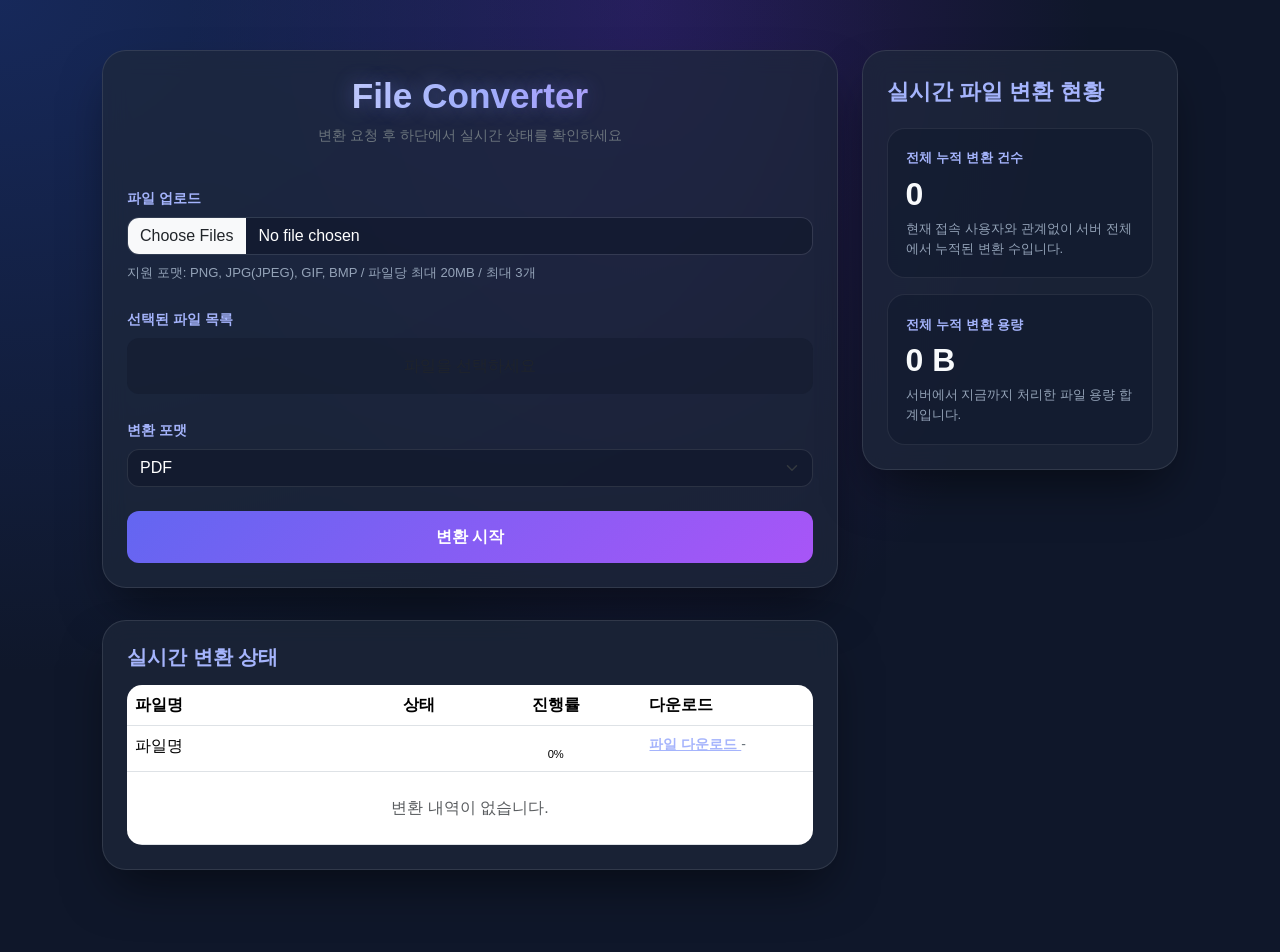
==== api-app/src/main/resources/templates/convert.html @ 7dccc7a4 "[feat] 모듈구조 설계" ====
<!DOCTYPE HTML>
<html xmlns:th="http://www.thymeleaf.org">
<head>
    <title>Dark File Converter - Convert & Status</title>
    <meta charset="UTF-8">
    <link href="https://cdn.jsdelivr.net/npm/bootstrap@5.3.0/dist/css/bootstrap.min.css" rel="stylesheet">
    <style>
        body {
            background-color: #0f172a;
            background-image: radial-gradient(at 0% 0%, rgba(30, 58, 138, 0.5) 0, transparent 50%),
                              radial-gradient(at 50% 0%, rgba(76, 29, 149, 0.4) 0, transparent 50%);
            min-height: 100vh;
            color: #f8fafc;
            font-family: 'Inter', sans-serif;
            padding: 50px 0;
        }

        .bright-title {
            background: linear-gradient(to right, #ffffff, #a5b4fc, #c084fc);
            -webkit-background-clip: text;
            -webkit-text-fill-color: transparent;
            font-size: 2.2rem;
            text-shadow: 0 0 20px rgba(129, 140, 248, 0.4);
        }

        .card {
            background: rgba(30, 41, 59, 0.7);
            backdrop-filter: blur(12px);
            border: 1px solid rgba(255, 255, 255, 0.1);
            border-radius: 24px;
            box-shadow: 0 25px 50px -12px rgba(0, 0, 0, 0.5);
            margin-bottom: 2rem;
        }

        .form-control, .form-select {
            background-color: rgba(15, 23, 42, 0.6);
            border: 1px solid rgba(255, 255, 255, 0.1);
            color: #fff;
            border-radius: 12px;
        }

        .btn-neon {
            background: linear-gradient(135deg, #6366f1 0%, #a855f7 100%);
            border: none;
            color: white;
            font-weight: bold;
            padding: 14px;
            border-radius: 12px;
            transition: all 0.3s ease;
        }

        .file-list-container {
            background: rgba(15, 23, 42, 0.4);
            border-radius: 12px;
            max-height: 180px;
            overflow-y: auto;
        }

        .table {
            color: #cbd5e1;
        }

        .table-dark-custom {
            background: rgba(15, 23, 42, 0.4);
            border-radius: 15px;
            overflow: hidden;
        }

        .update-highlight {
            animation: flash 2s;
        }

        @keyframes flash {
            0% { background-color: rgba(99, 102, 241, 0.3); }
            100% { background-color: transparent; }
        }

        .download-link:hover {
            color: #c084fc !important;
            text-shadow: 0 0 8px rgba(192, 132, 252, 0.6);
        }

        .main-layout {
            align-items: flex-start;
        }

        .left-panel {
            max-width: 760px;
        }

        .right-panel {
            max-width: 340px;
        }

        .stats-sidebar {
            position: sticky;
            top: 50px;
        }

        .server-badge {
            display: inline-block;
            margin-bottom: 0.7rem;
            padding: 6px 10px;
            border-radius: 999px;
            background: rgba(99, 102, 241, 0.18);
            border: 1px solid rgba(165, 180, 252, 0.18);
            color: #c7d2fe;
            font-size: 0.72rem;
            font-weight: 800;
            letter-spacing: 0.08em;
        }

        .stats-title {
            color: #a5b4fc;
            font-weight: 800;
            margin-bottom: 1.2rem;
            font-size: 1.4rem;
        }

        .stats-box {
            background: rgba(15, 23, 42, 0.45);
            border: 1px solid rgba(255,255,255,0.08);
            border-radius: 18px;
            padding: 1.2rem 1.1rem;
            margin-bottom: 1rem;
        }

        .stats-label {
            font-size: 0.82rem;
            font-weight: 700;
            color: #a5b4fc;
            margin-bottom: 0.45rem;
            letter-spacing: 0.02em;
        }

        .stats-value {
            font-size: 2rem;
            font-weight: 800;
            color: #f8fafc;
            line-height: 1.2;
        }

        .stats-subtext {
            color: #94a3b8;
            font-size: 0.82rem;
            margin-top: 0.35rem;
            line-height: 1.5;
        }

        .helper-text {
            color: #94a3b8;
            font-size: 0.82rem;
            margin-top: 0.5rem;
        }

        .selected-file-row {
            display: flex;
            align-items: center;
            justify-content: space-between;
            gap: 12px;
        }

        .selected-file-info {
            min-width: 0;
            display: flex;
            align-items: center;
            gap: 8px;
            flex: 1;
        }

        .selected-file-name {
            color: #f8fafc;
            white-space: nowrap;
            overflow: hidden;
            text-overflow: ellipsis;
            max-width: 420px;
        }

        .selected-file-meta {
            color: #94a3b8;
            font-size: 0.78rem;
            flex-shrink: 0;
        }

        .selected-file-remove-btn {
            width: 28px;
            height: 28px;
            border: none;
            border-radius: 999px;
            background: rgba(239, 68, 68, 0.14);
            color: #fca5a5;
            font-size: 1rem;
            font-weight: 700;
            line-height: 1;
            display: inline-flex;
            align-items: center;
            justify-content: center;
            cursor: pointer;
            transition: all 0.2s ease;
            flex-shrink: 0;
        }

        .selected-file-remove-btn:hover {
            background: rgba(239, 68, 68, 0.24);
            color: #fff;
            transform: scale(1.05);
        }

        @media (max-width: 991.98px) {
            .right-panel {
                max-width: 760px;
            }

            .stats-sidebar {
                position: static;
                top: auto;
            }

            .stats-value {
                font-size: 1.7rem;
            }
        }
    </style>
</head>
<body>

<div class="container">
    <div class="row justify-content-center g-4 main-layout">

        <!-- 왼쪽: 업로드 + 실시간 상태 -->
        <div class="col-lg-8 left-panel">

            <div class="card p-4">
                <div class="text-center mb-4">
                    <h2 class="fw-bold bright-title">File Converter</h2>
                    <p class="text-secondary small">변환 요청 후 하단에서 실시간 상태를 확인하세요</p>
                </div>

                <form id="uploadForm">
                    <div class="mb-4">
                        <label class="form-label small text-uppercase fw-bold" style="color:#a5b4fc">파일 업로드</label>
                        <input
                                class="form-control"
                                type="file"
                                id="fileInput"
                                name="files"
                                multiple
                                accept=".png,.jpg,.jpeg,.pdf,.doc,.docx"
                                onchange="updateFileList()"
                                required
                        >
                        <div class="helper-text">
                            지원 포맷: PNG, JPG(JPEG), GIF, BMP / 파일당 최대 20MB / 최대 3개
                        </div>
                    </div>

                    <div class="mb-4">
                        <label class="form-label small text-uppercase fw-bold" style="color:#a5b4fc">선택된 파일 목록</label>
                        <div class="file-list-container p-2">
                            <ul id="fileList" class="list-group list-group-flush">
                                <li class="list-group-item text-center border-0" style="background:transparent; color:#cbd5e1; font-weight:600;">
                                    파일을 선택하세요
                                </li>
                            </ul>
                        </div>
                    </div>

                    <div class="mb-4">
                        <label class="form-label small text-uppercase fw-bold" style="color:#a5b4fc">변환 포맷</label>
                        <select class="form-select" name="targetFormat" required>
                            <option value="" disabled selected>포맷 선택</option>
                            <option value="PDF" selected>PDF</option>
<!--                            <option th:each="format : ${formats}" th:value="${format}" th:text="${format}">PDF</option>-->
                        </select>
                    </div>

                    <div class="d-grid">
                        <button type="submit" id="submitBtn" class="btn btn-neon">변환 시작</button>
                    </div>
                </form>
            </div>

            <div class="card p-4">
                <h5 class="fw-bold mb-3" style="color:#a5b4fc">실시간 변환 상태</h5>
                <div class="table-responsive table-dark-custom">
                    <table class="table mb-0" style="table-layout: fixed; width: 100%;">
                        <thead style="background: rgba(255,255,255,0.05)">
                        <tr>
                            <th style="width: 35%">파일명</th>
                            <th class="text-center" style="width: 15%">상태</th>
                            <th class="text-center" style="width: 25%">진행률</th>
                            <th style="width: 25%">다운로드</th>
                        </tr>
                        </thead>
                        <tbody id="status-tbody">
                        <tr th:each="history : ${histories}"
                            class="history-row"
                            th:data-id="${history.historyId}"
                            th:data-s3-filename="${history.s3FileName}">

                            <td th:text="${history.originalFile}" class="text-truncate">파일명</td>

                            <td class="status-cell text-center">
                                <span class="badge"
                                      th:classappend="${history.status == '3' ? 'bg-success' : (history.status == '2' ? 'bg-primary' : 'bg-secondary')}"
                                      th:text="${history.status == '3' ? '완료' : (history.status == '2' ? '진행 중' : '대기 중')}">대기 중</span>
                            </td>

                            <td class="progress-cell" style="vertical-align: middle;">
                                <div class="progress" style="height: 8px; background: rgba(255,255,255,0.1);">
                                    <div class="progress-bar progress-bar-striped progress-bar-animated bg-info"
                                         role="progressbar"
                                         th:style="'width: ' + ${history.percent ?: 0} + '%'"></div>
                                </div>
                                <small class="percent-text d-block text-center mt-1" style="font-size: 0.7rem;"
                                       th:text="${(history.percent ?: 0) + '%'}">0%</small>
                            </td>

                            <td class="message-cell small">
                                <th:block
                                        th:if="${history.status == '3' and history.convertedFile != null and !history.convertedFile.trim().isEmpty()}">
                                    <span class="download-link"
                                          th:onclick="handleDownloadRequest([[${history.convertedFile}]])"
                                          style="color: #a5b4fc; cursor: pointer; text-decoration: underline; font-weight: bold;">
                                        파일 다운로드
                                    </span>
                                </th:block>
                                <th:block
                                        th:unless="${history.status == '3' and history.convertedFile != null and !history.convertedFile.trim().isEmpty()}">
                                    <span class="text-secondary" th:text="${history.message ?: '-'}">-</span>
                                </th:block>
                            </td>
                        </tr>
                        <tr th:if="${#lists.isEmpty(histories)}" id="empty-row">
                            <td colspan="4" class="text-center text-muted p-4">변환 내역이 없습니다.</td>
                        </tr>
                        </tbody>
                    </table>
                </div>
            </div>
        </div>

        <!-- 오른쪽: 통계 전용 카드 -->
        <div class="col-lg-4 right-panel">
            <div class="card p-4 stats-sidebar">
                <div class="stats-title">실시간 파일 변환 현황</div>

                <div class="stats-box">
                    <div class="stats-label">전체 누적 변환 건수</div>
                    <div id="globalCompletedCount" class="stats-value">0</div>
                    <div class="stats-subtext">
                        현재 접속 사용자와 관계없이 서버 전체에서 누적된 변환 수입니다.
                    </div>
                </div>

                <div class="stats-box mb-0">
                    <div class="stats-label">전체 누적 변환 용량</div>
                    <div id="globalCompletedBytes" class="stats-value">0 B</div>
                    <div class="stats-subtext">
                        서버에서 지금까지 처리한 파일 용량 합계입니다.
                    </div>
                </div>
            </div>
        </div>

    </div>
</div>

<script th:inline="javascript">

    const MAX_FILE_COUNT = 3;
    const MAX_FILE_SIZE_MB = 20;
    const MAX_FILE_SIZE_BYTES = MAX_FILE_SIZE_MB * 1024 * 1024;
    const ALLOWED_EXTENSIONS = ['png', 'jpg', 'jpeg', 'pdf', 'doc', 'docx'];

    let selectedFiles = [];

    async function handleDownloadRequest(key) {
        if (!key || key.trim() === "") {
            alert("아직 파일이 준비되지 않았습니다.");
            return;
        }

        try {
            const response = await fetch(`/api/file/download-url?key=${encodeURIComponent(key.trim())}`);

            if (!response.ok) {
                throw new Error(`서버 에러: ${response.status}`);
            }

            const downloadUrl = await response.text();

            const link = document.createElement('a');
            link.href = downloadUrl;
            link.style.display = 'none';
            document.body.appendChild(link);
            link.click();
            document.body.removeChild(link);

        } catch (error) {
            console.error("다운로드 실패:", error);
            alert("파일 다운로드 중 오류가 발생했습니다.");
        }
    }

    function getOrCreateUuid() {
        let uuid = localStorage.getItem('uuid');
        if (!uuid) {
            uuid = crypto.randomUUID();
            localStorage.setItem('uuid', uuid);
        }
        return uuid;
    }

    const myUuid = getOrCreateUuid();
    let fileEventSource = null;
    let statsEventSource = null;

    function initSse(uuid) {
        console.log("📍 SSE 연결 중... UUID:", uuid);

        if (fileEventSource) {
            fileEventSource.close();
        }

        fileEventSource = new EventSource(`/api/sse/connect/${uuid}`);

        fileEventSource.addEventListener('redis-caching-update', (event) => {
            const data = JSON.parse(event.data);
            console.log("🔔 상태 업데이트 수신:", data);
            updateStatusUI(data);
        });

        fileEventSource.onopen = () => console.log("✅ 파일 SSE 연결 성공");

        fileEventSource.onerror = () => {
            console.warn("⚠️ 파일 SSE 연결 오류");
            fileEventSource.close();

            setTimeout(() => {
                initSse(uuid);
            }, 3000);
        };
    }

    async function loadStatsSummary() {
        try {
            const response = await fetch('/api/stats/summary');

            if (!response.ok) {
                throw new Error(`stats summary load failed: ${response.status}`);
            }

            const summary = await response.json();
            updateStatsSummaryUI(summary);
        } catch (error) {
            console.error("전역 통계 초기 조회 실패:", error);
        }
    }

    function initStatsSse() {
        if (statsEventSource) {
            statsEventSource.close();
        }

        statsEventSource = new EventSource('/api/sse/stats');

        statsEventSource.addEventListener('stats-summary-update', (event) => {
            const summary = JSON.parse(event.data);
            console.log("📊 전역 통계 업데이트 수신:", summary);
            updateStatsSummaryUI(summary);
        });

        statsEventSource.onopen = () => console.log("✅ stats SSE 연결 성공");

        statsEventSource.onerror = () => {
            console.warn("⚠️ stats SSE 연결 오류");
            statsEventSource.close();

            setTimeout(() => {
                initStatsSse();
            }, 3000);
        };
    }

    function updateStatsSummaryUI(summary) {
        const countEl = document.getElementById('globalCompletedCount');
        const bytesEl = document.getElementById('globalCompletedBytes');

        if (countEl) {
            countEl.textContent = Number(summary.completedCount || 0).toLocaleString();
        }

        if (bytesEl) {
            bytesEl.textContent = formatBytes(summary.completedBytes || 0);
        }
    }

    function formatBytes(bytes) {
        const value = Number(bytes || 0);

        if (value < 1024) return `${value} B`;
        if (value < 1024 * 1024) return `${(value / 1024).toFixed(1)} KB`;
        if (value < 1024 * 1024 * 1024) return `${(value / (1024 * 1024)).toFixed(1)} MB`;
        return `${(value / (1024 * 1024 * 1024)).toFixed(1)} GB`;
    }

    function getFileExtension(filename) {
        const parts = filename.split('.');
        return parts.length > 1 ? parts.pop().toLowerCase() : '';
    }

    function syncFileInputWithSelectedFiles() {
        const input = document.getElementById('fileInput');
        const dt = new DataTransfer();

        selectedFiles.forEach(file => dt.items.add(file));
        input.files = dt.files;
    }

    function validateFiles(files) {
        const validFiles = [];
        const errors = [];

         if (files.length > MAX_FILE_COUNT) {
        errors.push(`파일은 최대 ${MAX_FILE_COUNT}개까지 업로드할 수 있습니다.`);
    }

        files.slice(0, MAX_FILE_COUNT).forEach(file => {
        const ext = getFileExtension(file.name);

        if (!ALLOWED_EXTENSIONS.includes(ext)) {
            errors.push(`${file.name} : 지원하지 않는 파일 형식입니다. (${ext || '확장자 없음'})`);
            return;
        }

        if (file.size > MAX_FILE_SIZE_BYTES) {
            errors.push(`${file.name} : 파일 크기가 ${MAX_FILE_SIZE_MB}MB를 초과했습니다.`);
            return;
        }

        validFiles.push(file);
    });


        return { validFiles, errors };
    }

    function removeSelectedFile(index) {
        selectedFiles.splice(index, 1);
        syncFileInputWithSelectedFiles();
        renderSelectedFileList();
    }

    function renderSelectedFileList() {
        const list = document.getElementById('fileList');
        list.innerHTML = '';

        if (selectedFiles.length === 0) {
            list.innerHTML = `
                <li class="list-group-item text-muted text-center border-0" style="background:transparent">
                    파일을 선택하세요
                </li>
            `;
            return;
        }

        selectedFiles.forEach((file, index) => {
            const li = document.createElement('li');
            li.className = 'list-group-item border-0 py-2';
            li.style.background = 'transparent';

            li.innerHTML = `
                <div class="selected-file-row">
                    <div class="selected-file-info">
                        <span class="selected-file-name">${file.name}</span>
                        <span class="selected-file-meta">${formatBytes(file.size)}</span>
                    </div>
                    <button type="button"
                            class="selected-file-remove-btn"
                            onclick="removeSelectedFile(${index})"
                            title="선택 목록에서 제거">
                        ×
                    </button>
                </div>
            `;

            list.appendChild(li);
        });
    }

    document.addEventListener('DOMContentLoaded', async () => {
        initSse(myUuid);
        await loadStatsSummary();
        initStatsSse();
        renderSelectedFileList();
    });

    function updateStatusUI(data) {
        if (data.uuid !== myUuid) {
            return;
        }

        const fileId = data.fileName || data.s3FileName;
        const row = document.querySelector(`tr[data-s3-filename="${fileId}"]`);

        if (row) {
            console.log("✅ 매칭 성공:", fileId);

            const statusCell = row.querySelector('.status-cell');
            const progressBar = row.querySelector('.progress-bar');
            const percentText = row.querySelector('.percent-text');
            const messageCell = row.querySelector('.message-cell');

            let statusText = "대기 중";
            let badgeClass = "bg-secondary";

            if (data.status === "2" || (typeof data.status === 'string' && data.status.includes("업데이트"))) {
                statusText = "진행 중";
                badgeClass = "bg-primary";
            } else if (data.status === "3" || (typeof data.status === 'string' && data.status.includes("완료"))) {
                statusText = "완료";
                badgeClass = "bg-success";
            }

            if (statusCell) {
                statusCell.innerHTML = `<span class="badge ${badgeClass}">${statusText}</span>`;
            }

            if (progressBar && data.percent !== undefined) {
                const p = data.percent;
                progressBar.style.setProperty('width', p + '%', 'important');

                if (percentText) {
                    percentText.innerText = p + "%";
                }

                if (p >= 100 || statusText === "완료") {
                    progressBar.classList.remove('progress-bar-animated');
                    progressBar.classList.replace('bg-info', 'bg-success');
                }
            }

            if (messageCell) {
                if (statusText === "완료") {
                    const fileKey = data.convertedFile ? data.convertedFile.trim() : "";

                    if (fileKey !== "") {
                        messageCell.innerHTML = `
                            <span class="download-link"
                                  onclick="handleDownloadRequest('${fileKey}')"
                                  style="color: #a5b4fc; cursor: pointer; text-decoration: underline; font-weight: bold;">
                                파일 다운로드
                            </span>
                        `;
                    } else {
                        messageCell.innerHTML = `<span class="text-secondary">파일 준비 중...</span>`;
                    }
                } else {
                    messageCell.innerHTML = `<span class="text-secondary">${data.status === "2" ? "처리 중..." : "-"}</span>`;
                }
            }

            row.classList.add('update-highlight');
            setTimeout(() => row.classList.remove('update-highlight'), 1000);
        } else {
            console.warn("❌ 매칭 실패: 화면에 해당 s3FileName 식별자를 가진 행이 없습니다 ->", fileId);
        }
    }

    function updateFileList() {
        const input = document.getElementById('fileInput');
        const rawFiles = Array.from(input.files);
        const { validFiles, errors } = validateFiles(rawFiles);

        selectedFiles = validFiles;
        syncFileInputWithSelectedFiles();

        if (errors.length > 0) {
            alert(errors.join('\n'));
        }

        renderSelectedFileList();
    }

    document.getElementById('uploadForm').addEventListener('submit', async function(e) {



        e.preventDefault();

        const btn = document.getElementById('submitBtn');
        const files = [...selectedFiles];
        const targetFormat = document.querySelector('select[name="targetFormat"]').value;

        if (files.length === 0) {
            alert("업로드 가능한 파일을 선택하세요.");
            return;
        }

        if (files.length > MAX_FILE_COUNT) {
    alert(`파일은 최대 ${MAX_FILE_COUNT}개까지 업로드할 수 있습니다.`);
    return;
}

        if (!targetFormat) {
            alert("변환 포맷을 선택하세요.");
            return;
        }

        btn.disabled = true;
        btn.innerText = "URL 발급 중...";

        try {
            const initReq = {
                uuid: myUuid,
                targetFormat: targetFormat,
                files: files.map(f => ({
                    filename: f.name,
                    contentType: f.type || "application/octet-stream",
                    size: f.size
                }))
            };

            const initRes = await fetch('/file/upload-init', {
                method: 'POST',
                headers: { 'Content-Type': 'application/json' },
                body: JSON.stringify(initReq)
            });

            if (!initRes.ok) throw new Error("upload-init 실패");
            const initData = await initRes.json();

            btn.innerText = "S3 업로드 중...";
            for (let i = 0; i < initData.items.length; i++) {
                const item = initData.items[i];
                const f = files[i];

                const putRes = await fetch(item.uploadUrl, {
                    method: 'PUT',
                    headers: { 'Content-Type': f.type || "application/octet-stream" },
                    body: f
                });

                if (!putRes.ok) throw new Error(`S3 업로드 실패: ${f.name}`);
            }

            btn.innerText = "서버 처리 중...";

            const completeRes = await fetch('/file/upload-complete', {
                method: 'POST',
                headers: { 'Content-Type': 'application/json' },
                body: JSON.stringify({
                    uuid: myUuid,
                    historyIds: initData.items.map(x => x.historyId)
                })
            });

            if (!completeRes.ok) throw new Error("upload-complete 실패");

            const text = await completeRes.text();
            if (!text) {
                location.reload();
                return;
            }

            const newHistories = JSON.parse(text);

            const emptyRow = document.getElementById('empty-row');
            if (emptyRow) emptyRow.remove();

            const tbody = document.getElementById('status-tbody');

            newHistories.forEach(history => {
                const row = document.createElement('tr');
                row.className = 'history-row update-highlight';
                row.setAttribute('data-id', history.historyId);
                row.setAttribute('data-s3-filename', history.s3FileName);

                let statusText = "대기 중";
                let badgeClass = "bg-secondary";

                if (history.status == '2') {
                    statusText = "진행 중";
                    badgeClass = "bg-primary";
                } else if (history.status == '3') {
                    statusText = "완료";
                    badgeClass = "bg-success";
                } else if (history.status == '9') {
                    statusText = "실패";
                    badgeCLass = "badge bg-danger";
                }

                row.innerHTML = `
                    <td class="text-truncate" style="max-width: 150px;">${history.fileName || history.originalFile}</td>
                    <td class="status-cell text-center">
                        <span class="badge ${badgeClass}">${statusText}</span>
                    </td>
                    <td class="progress-cell" style="vertical-align: middle;">
                        <div class="progress" style="height: 8px; background: rgba(255,255,255,0.1);">
                            <div class="progress-bar progress-bar-striped progress-bar-animated bg-info"
                                 role="progressbar" style="width: 0%"></div>
                        </div>
                        <small class="percent-text d-block text-center mt-1" style="font-size: 0.7rem;">0%</small>
                    </td>
                    <td class="message-cell small text-secondary">${history.message || '-'}</td>
                `;
                tbody.prepend(row);
            });

            this.reset();
            selectedFiles = [];
            renderSelectedFileList();

            btn.disabled = false;
            btn.innerText = "변환 시작";

        } catch (err) {
            console.error("❌ 업로드 실패:", err);
            btn.disabled = false;
            btn.innerText = "변환 시작";
            alert("업로드 처리 중 오류가 발생했습니다.");
        }
    });
</script>
</body>
</html>
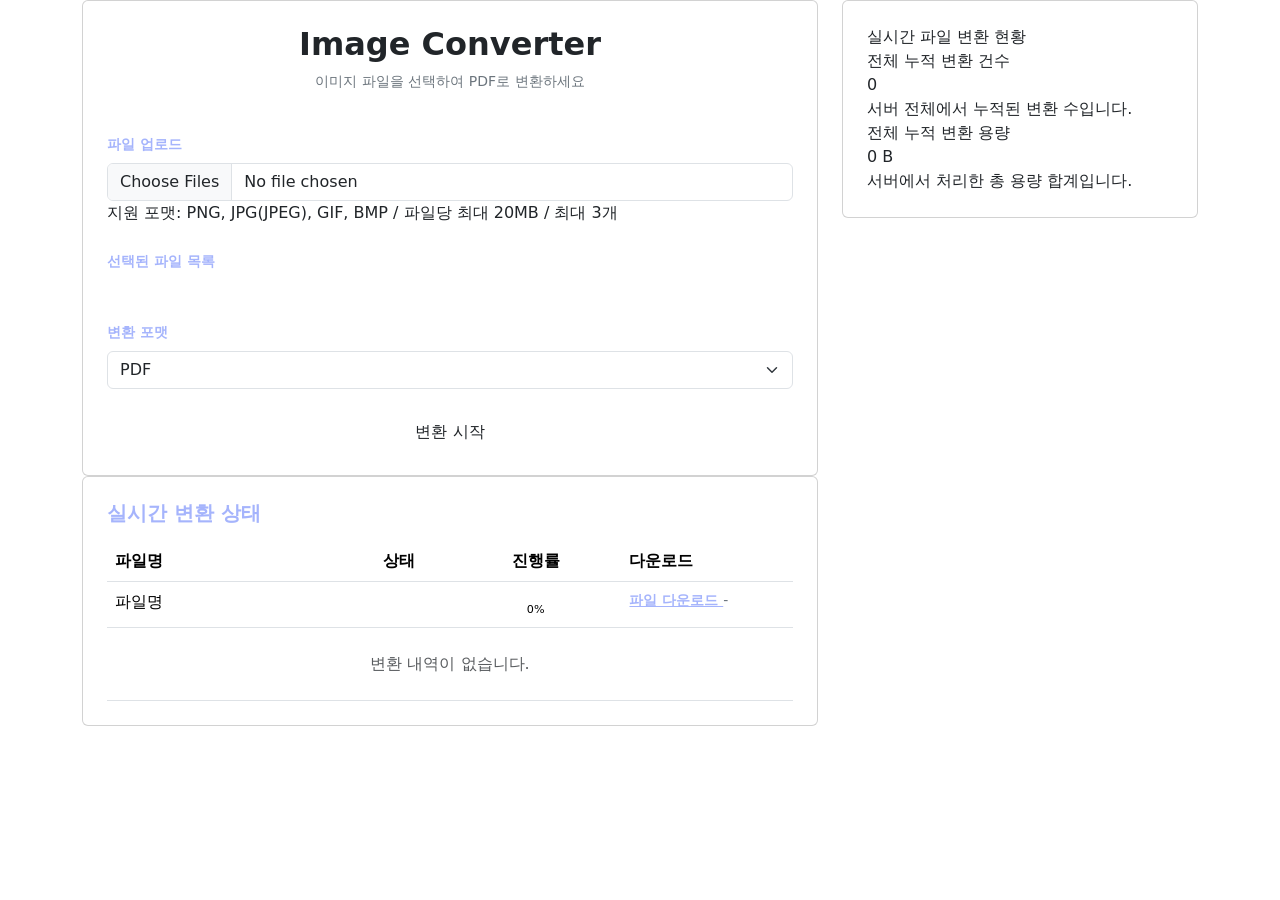
==== commit d2b6fba1: "[front/feat]: js validate format,eventStatus, [front/chore]: convert.html->css,js,html,[back/chore]:" ====
--- a/api-app/src/main/resources/templates/convert.html
+++ b/api-app/src/main/resources/templates/convert.html
@@ -1,239 +1,22 @@
 <!DOCTYPE HTML>
 <html xmlns:th="http://www.thymeleaf.org">
 <head>
-    <title>Dark File Converter - Convert & Status</title>
+    <title>Dark File Converter - Image Only</title>
     <meta charset="UTF-8">
     <link href="https://cdn.jsdelivr.net/npm/bootstrap@5.3.0/dist/css/bootstrap.min.css" rel="stylesheet">
-    <style>
-        body {
-            background-color: #0f172a;
-            background-image: radial-gradient(at 0% 0%, rgba(30, 58, 138, 0.5) 0, transparent 50%),
-                              radial-gradient(at 50% 0%, rgba(76, 29, 149, 0.4) 0, transparent 50%);
-            min-height: 100vh;
-            color: #f8fafc;
-            font-family: 'Inter', sans-serif;
-            padding: 50px 0;
-        }
 
-        .bright-title {
-            background: linear-gradient(to right, #ffffff, #a5b4fc, #c084fc);
-            -webkit-background-clip: text;
-            -webkit-text-fill-color: transparent;
-            font-size: 2.2rem;
-            text-shadow: 0 0 20px rgba(129, 140, 248, 0.4);
-        }
-
-        .card {
-            background: rgba(30, 41, 59, 0.7);
-            backdrop-filter: blur(12px);
-            border: 1px solid rgba(255, 255, 255, 0.1);
-            border-radius: 24px;
-            box-shadow: 0 25px 50px -12px rgba(0, 0, 0, 0.5);
-            margin-bottom: 2rem;
-        }
-
-        .form-control, .form-select {
-            background-color: rgba(15, 23, 42, 0.6);
-            border: 1px solid rgba(255, 255, 255, 0.1);
-            color: #fff;
-            border-radius: 12px;
-        }
-
-        .btn-neon {
-            background: linear-gradient(135deg, #6366f1 0%, #a855f7 100%);
-            border: none;
-            color: white;
-            font-weight: bold;
-            padding: 14px;
-            border-radius: 12px;
-            transition: all 0.3s ease;
-        }
-
-        .file-list-container {
-            background: rgba(15, 23, 42, 0.4);
-            border-radius: 12px;
-            max-height: 180px;
-            overflow-y: auto;
-        }
-
-        .table {
-            color: #cbd5e1;
-        }
-
-        .table-dark-custom {
-            background: rgba(15, 23, 42, 0.4);
-            border-radius: 15px;
-            overflow: hidden;
-        }
-
-        .update-highlight {
-            animation: flash 2s;
-        }
-
-        @keyframes flash {
-            0% { background-color: rgba(99, 102, 241, 0.3); }
-            100% { background-color: transparent; }
-        }
-
-        .download-link:hover {
-            color: #c084fc !important;
-            text-shadow: 0 0 8px rgba(192, 132, 252, 0.6);
-        }
-
-        .main-layout {
-            align-items: flex-start;
-        }
-
-        .left-panel {
-            max-width: 760px;
-        }
-
-        .right-panel {
-            max-width: 340px;
-        }
-
-        .stats-sidebar {
-            position: sticky;
-            top: 50px;
-        }
-
-        .server-badge {
-            display: inline-block;
-            margin-bottom: 0.7rem;
-            padding: 6px 10px;
-            border-radius: 999px;
-            background: rgba(99, 102, 241, 0.18);
-            border: 1px solid rgba(165, 180, 252, 0.18);
-            color: #c7d2fe;
-            font-size: 0.72rem;
-            font-weight: 800;
-            letter-spacing: 0.08em;
-        }
-
-        .stats-title {
-            color: #a5b4fc;
-            font-weight: 800;
-            margin-bottom: 1.2rem;
-            font-size: 1.4rem;
-        }
-
-        .stats-box {
-            background: rgba(15, 23, 42, 0.45);
-            border: 1px solid rgba(255,255,255,0.08);
-            border-radius: 18px;
-            padding: 1.2rem 1.1rem;
-            margin-bottom: 1rem;
-        }
-
-        .stats-label {
-            font-size: 0.82rem;
-            font-weight: 700;
-            color: #a5b4fc;
-            margin-bottom: 0.45rem;
-            letter-spacing: 0.02em;
-        }
-
-        .stats-value {
-            font-size: 2rem;
-            font-weight: 800;
-            color: #f8fafc;
-            line-height: 1.2;
-        }
-
-        .stats-subtext {
-            color: #94a3b8;
-            font-size: 0.82rem;
-            margin-top: 0.35rem;
-            line-height: 1.5;
-        }
-
-        .helper-text {
-            color: #94a3b8;
-            font-size: 0.82rem;
-            margin-top: 0.5rem;
-        }
-
-        .selected-file-row {
-            display: flex;
-            align-items: center;
-            justify-content: space-between;
-            gap: 12px;
-        }
-
-        .selected-file-info {
-            min-width: 0;
-            display: flex;
-            align-items: center;
-            gap: 8px;
-            flex: 1;
-        }
-
-        .selected-file-name {
-            color: #f8fafc;
-            white-space: nowrap;
-            overflow: hidden;
-            text-overflow: ellipsis;
-            max-width: 420px;
-        }
-
-        .selected-file-meta {
-            color: #94a3b8;
-            font-size: 0.78rem;
-            flex-shrink: 0;
-        }
-
-        .selected-file-remove-btn {
-            width: 28px;
-            height: 28px;
-            border: none;
-            border-radius: 999px;
-            background: rgba(239, 68, 68, 0.14);
-            color: #fca5a5;
-            font-size: 1rem;
-            font-weight: 700;
-            line-height: 1;
-            display: inline-flex;
-            align-items: center;
-            justify-content: center;
-            cursor: pointer;
-            transition: all 0.2s ease;
-            flex-shrink: 0;
-        }
-
-        .selected-file-remove-btn:hover {
-            background: rgba(239, 68, 68, 0.24);
-            color: #fff;
-            transform: scale(1.05);
-        }
-
-        @media (max-width: 991.98px) {
-            .right-panel {
-                max-width: 760px;
-            }
-
-            .stats-sidebar {
-                position: static;
-                top: auto;
-            }
-
-            .stats-value {
-                font-size: 1.7rem;
-            }
-        }
-    </style>
+    <link rel="stylesheet" th:href="@{/css/style.css}">
 </head>
 <body>
 
 <div class="container">
     <div class="row justify-content-center g-4 main-layout">
 
-        <!-- 왼쪽: 업로드 + 실시간 상태 -->
         <div class="col-lg-8 left-panel">
-
             <div class="card p-4">
                 <div class="text-center mb-4">
-                    <h2 class="fw-bold bright-title">File Converter</h2>
-                    <p class="text-secondary small">변환 요청 후 하단에서 실시간 상태를 확인하세요</p>
+                    <h2 class="fw-bold bright-title">Image Converter</h2>
+                    <p class="text-secondary small">이미지 파일을 선택하여 PDF로 변환하세요</p>
                 </div>
 
                 <form id="uploadForm">
@@ -245,8 +28,7 @@
                                 id="fileInput"
                                 name="files"
                                 multiple
-                                accept=".png,.jpg,.jpeg,.pdf,.doc,.docx"
-                                onchange="updateFileList()"
+                                accept=".png,.jpg,.jpeg,.gif,.bmp"
                                 required
                         >
                         <div class="helper-text">
@@ -258,9 +40,6 @@
                         <label class="form-label small text-uppercase fw-bold" style="color:#a5b4fc">선택된 파일 목록</label>
                         <div class="file-list-container p-2">
                             <ul id="fileList" class="list-group list-group-flush">
-                                <li class="list-group-item text-center border-0" style="background:transparent; color:#cbd5e1; font-weight:600;">
-                                    파일을 선택하세요
-                                </li>
                             </ul>
                         </div>
                     </div>
@@ -268,9 +47,7 @@
                     <div class="mb-4">
                         <label class="form-label small text-uppercase fw-bold" style="color:#a5b4fc">변환 포맷</label>
                         <select class="form-select" name="targetFormat" required>
-                            <option value="" disabled selected>포맷 선택</option>
                             <option value="PDF" selected>PDF</option>
-<!--                            <option th:each="format : ${formats}" th:value="${format}" th:text="${format}">PDF</option>-->
                         </select>
                     </div>
 
@@ -299,13 +76,11 @@
                             th:data-s3-filename="${history.s3FileName}">
 
                             <td th:text="${history.originalFile}" class="text-truncate">파일명</td>
-
                             <td class="status-cell text-center">
                                 <span class="badge"
                                       th:classappend="${history.status == '3' ? 'bg-success' : (history.status == '2' ? 'bg-primary' : 'bg-secondary')}"
                                       th:text="${history.status == '3' ? '완료' : (history.status == '2' ? '진행 중' : '대기 중')}">대기 중</span>
                             </td>
-
                             <td class="progress-cell" style="vertical-align: middle;">
                                 <div class="progress" style="height: 8px; background: rgba(255,255,255,0.1);">
                                     <div class="progress-bar progress-bar-striped progress-bar-animated bg-info"
@@ -315,18 +90,15 @@
                                 <small class="percent-text d-block text-center mt-1" style="font-size: 0.7rem;"
                                        th:text="${(history.percent ?: 0) + '%'}">0%</small>
                             </td>
-
                             <td class="message-cell small">
-                                <th:block
-                                        th:if="${history.status == '3' and history.convertedFile != null and !history.convertedFile.trim().isEmpty()}">
+                                <th:block th:if="${history.status == '3' and history.convertedFile != null and !history.convertedFile.trim().isEmpty()}">
                                     <span class="download-link"
-                                          th:onclick="handleDownloadRequest([[${history.convertedFile}]])"
+                                          th:onclick="window.handleDownloadRequest([[${history.convertedFile}]])"
                                           style="color: #a5b4fc; cursor: pointer; text-decoration: underline; font-weight: bold;">
                                         파일 다운로드
                                     </span>
                                 </th:block>
-                                <th:block
-                                        th:unless="${history.status == '3' and history.convertedFile != null and !history.convertedFile.trim().isEmpty()}">
+                                <th:block th:unless="${history.status == '3' and history.convertedFile != null and !history.convertedFile.trim().isEmpty()}">
                                     <span class="text-secondary" th:text="${history.message ?: '-'}">-</span>
                                 </th:block>
                             </td>
@@ -340,488 +112,24 @@
             </div>
         </div>
 
-        <!-- 오른쪽: 통계 전용 카드 -->
         <div class="col-lg-4 right-panel">
             <div class="card p-4 stats-sidebar">
                 <div class="stats-title">실시간 파일 변환 현황</div>
-
                 <div class="stats-box">
                     <div class="stats-label">전체 누적 변환 건수</div>
                     <div id="globalCompletedCount" class="stats-value">0</div>
-                    <div class="stats-subtext">
-                        현재 접속 사용자와 관계없이 서버 전체에서 누적된 변환 수입니다.
-                    </div>
+                    <div class="stats-subtext">서버 전체에서 누적된 변환 수입니다.</div>
                 </div>
-
                 <div class="stats-box mb-0">
                     <div class="stats-label">전체 누적 변환 용량</div>
                     <div id="globalCompletedBytes" class="stats-value">0 B</div>
-                    <div class="stats-subtext">
-                        서버에서 지금까지 처리한 파일 용량 합계입니다.
-                    </div>
+                    <div class="stats-subtext">서버에서 처리한 총 용량 합계입니다.</div>
                 </div>
             </div>
         </div>
-
     </div>
 </div>
 
-<script th:inline="javascript">
-
-    const MAX_FILE_COUNT = 3;
-    const MAX_FILE_SIZE_MB = 20;
-    const MAX_FILE_SIZE_BYTES = MAX_FILE_SIZE_MB * 1024 * 1024;
-    const ALLOWED_EXTENSIONS = ['png', 'jpg', 'jpeg', 'pdf', 'doc', 'docx'];
-
-    let selectedFiles = [];
-
-    async function handleDownloadRequest(key) {
-        if (!key || key.trim() === "") {
-            alert("아직 파일이 준비되지 않았습니다.");
-            return;
-        }
-
-        try {
-            const response = await fetch(`/api/file/download-url?key=${encodeURIComponent(key.trim())}`);
-
-            if (!response.ok) {
-                throw new Error(`서버 에러: ${response.status}`);
-            }
-
-            const downloadUrl = await response.text();
-
-            const link = document.createElement('a');
-            link.href = downloadUrl;
-            link.style.display = 'none';
-            document.body.appendChild(link);
-            link.click();
-            document.body.removeChild(link);
-
-        } catch (error) {
-            console.error("다운로드 실패:", error);
-            alert("파일 다운로드 중 오류가 발생했습니다.");
-        }
-    }
-
-    function getOrCreateUuid() {
-        let uuid = localStorage.getItem('uuid');
-        if (!uuid) {
-            uuid = crypto.randomUUID();
-            localStorage.setItem('uuid', uuid);
-        }
-        return uuid;
-    }
-
-    const myUuid = getOrCreateUuid();
-    let fileEventSource = null;
-    let statsEventSource = null;
-
-    function initSse(uuid) {
-        console.log("📍 SSE 연결 중... UUID:", uuid);
-
-        if (fileEventSource) {
-            fileEventSource.close();
-        }
-
-        fileEventSource = new EventSource(`/api/sse/connect/${uuid}`);
-
-        fileEventSource.addEventListener('redis-caching-update', (event) => {
-            const data = JSON.parse(event.data);
-            console.log("🔔 상태 업데이트 수신:", data);
-            updateStatusUI(data);
-        });
-
-        fileEventSource.onopen = () => console.log("✅ 파일 SSE 연결 성공");
-
-        fileEventSource.onerror = () => {
-            console.warn("⚠️ 파일 SSE 연결 오류");
-            fileEventSource.close();
-
-            setTimeout(() => {
-                initSse(uuid);
-            }, 3000);
-        };
-    }
-
-    async function loadStatsSummary() {
-        try {
-            const response = await fetch('/api/stats/summary');
-
-            if (!response.ok) {
-                throw new Error(`stats summary load failed: ${response.status}`);
-            }
-
-            const summary = await response.json();
-            updateStatsSummaryUI(summary);
-        } catch (error) {
-            console.error("전역 통계 초기 조회 실패:", error);
-        }
-    }
-
-    function initStatsSse() {
-        if (statsEventSource) {
-            statsEventSource.close();
-        }
-
-        statsEventSource = new EventSource('/api/sse/stats');
-
-        statsEventSource.addEventListener('stats-summary-update', (event) => {
-            const summary = JSON.parse(event.data);
-            console.log("📊 전역 통계 업데이트 수신:", summary);
-            updateStatsSummaryUI(summary);
-        });
-
-        statsEventSource.onopen = () => console.log("✅ stats SSE 연결 성공");
-
-        statsEventSource.onerror = () => {
-            console.warn("⚠️ stats SSE 연결 오류");
-            statsEventSource.close();
-
-            setTimeout(() => {
-                initStatsSse();
-            }, 3000);
-        };
-    }
-
-    function updateStatsSummaryUI(summary) {
-        const countEl = document.getElementById('globalCompletedCount');
-        const bytesEl = document.getElementById('globalCompletedBytes');
-
-        if (countEl) {
-            countEl.textContent = Number(summary.completedCount || 0).toLocaleString();
-        }
-
-        if (bytesEl) {
-            bytesEl.textContent = formatBytes(summary.completedBytes || 0);
-        }
-    }
-
-    function formatBytes(bytes) {
-        const value = Number(bytes || 0);
-
-        if (value < 1024) return `${value} B`;
-        if (value < 1024 * 1024) return `${(value / 1024).toFixed(1)} KB`;
-        if (value < 1024 * 1024 * 1024) return `${(value / (1024 * 1024)).toFixed(1)} MB`;
-        return `${(value / (1024 * 1024 * 1024)).toFixed(1)} GB`;
-    }
-
-    function getFileExtension(filename) {
-        const parts = filename.split('.');
-        return parts.length > 1 ? parts.pop().toLowerCase() : '';
-    }
-
-    function syncFileInputWithSelectedFiles() {
-        const input = document.getElementById('fileInput');
-        const dt = new DataTransfer();
-
-        selectedFiles.forEach(file => dt.items.add(file));
-        input.files = dt.files;
-    }
-
-    function validateFiles(files) {
-        const validFiles = [];
-        const errors = [];
-
-         if (files.length > MAX_FILE_COUNT) {
-        errors.push(`파일은 최대 ${MAX_FILE_COUNT}개까지 업로드할 수 있습니다.`);
-    }
-
-        files.slice(0, MAX_FILE_COUNT).forEach(file => {
-        const ext = getFileExtension(file.name);
-
-        if (!ALLOWED_EXTENSIONS.includes(ext)) {
-            errors.push(`${file.name} : 지원하지 않는 파일 형식입니다. (${ext || '확장자 없음'})`);
-            return;
-        }
-
-        if (file.size > MAX_FILE_SIZE_BYTES) {
-            errors.push(`${file.name} : 파일 크기가 ${MAX_FILE_SIZE_MB}MB를 초과했습니다.`);
-            return;
-        }
-
-        validFiles.push(file);
-    });
-
-
-        return { validFiles, errors };
-    }
-
-    function removeSelectedFile(index) {
-        selectedFiles.splice(index, 1);
-        syncFileInputWithSelectedFiles();
-        renderSelectedFileList();
-    }
-
-    function renderSelectedFileList() {
-        const list = document.getElementById('fileList');
-        list.innerHTML = '';
-
-        if (selectedFiles.length === 0) {
-            list.innerHTML = `
-                <li class="list-group-item text-muted text-center border-0" style="background:transparent">
-                    파일을 선택하세요
-                </li>
-            `;
-            return;
-        }
-
-        selectedFiles.forEach((file, index) => {
-            const li = document.createElement('li');
-            li.className = 'list-group-item border-0 py-2';
-            li.style.background = 'transparent';
-
-            li.innerHTML = `
-                <div class="selected-file-row">
-                    <div class="selected-file-info">
-                        <span class="selected-file-name">${file.name}</span>
-                        <span class="selected-file-meta">${formatBytes(file.size)}</span>
-                    </div>
-                    <button type="button"
-                            class="selected-file-remove-btn"
-                            onclick="removeSelectedFile(${index})"
-                            title="선택 목록에서 제거">
-                        ×
-                    </button>
-                </div>
-            `;
-
-            list.appendChild(li);
-        });
-    }
-
-    document.addEventListener('DOMContentLoaded', async () => {
-        initSse(myUuid);
-        await loadStatsSummary();
-        initStatsSse();
-        renderSelectedFileList();
-    });
-
-    function updateStatusUI(data) {
-        if (data.uuid !== myUuid) {
-            return;
-        }
-
-        const fileId = data.fileName || data.s3FileName;
-        const row = document.querySelector(`tr[data-s3-filename="${fileId}"]`);
-
-        if (row) {
-            console.log("✅ 매칭 성공:", fileId);
-
-            const statusCell = row.querySelector('.status-cell');
-            const progressBar = row.querySelector('.progress-bar');
-            const percentText = row.querySelector('.percent-text');
-            const messageCell = row.querySelector('.message-cell');
-
-            let statusText = "대기 중";
-            let badgeClass = "bg-secondary";
-
-            if (data.status === "2" || (typeof data.status === 'string' && data.status.includes("업데이트"))) {
-                statusText = "진행 중";
-                badgeClass = "bg-primary";
-            } else if (data.status === "3" || (typeof data.status === 'string' && data.status.includes("완료"))) {
-                statusText = "완료";
-                badgeClass = "bg-success";
-            }
-
-            if (statusCell) {
-                statusCell.innerHTML = `<span class="badge ${badgeClass}">${statusText}</span>`;
-            }
-
-            if (progressBar && data.percent !== undefined) {
-                const p = data.percent;
-                progressBar.style.setProperty('width', p + '%', 'important');
-
-                if (percentText) {
-                    percentText.innerText = p + "%";
-                }
-
-                if (p >= 100 || statusText === "완료") {
-                    progressBar.classList.remove('progress-bar-animated');
-                    progressBar.classList.replace('bg-info', 'bg-success');
-                }
-            }
-
-            if (messageCell) {
-                if (statusText === "완료") {
-                    const fileKey = data.convertedFile ? data.convertedFile.trim() : "";
-
-                    if (fileKey !== "") {
-                        messageCell.innerHTML = `
-                            <span class="download-link"
-                                  onclick="handleDownloadRequest('${fileKey}')"
-                                  style="color: #a5b4fc; cursor: pointer; text-decoration: underline; font-weight: bold;">
-                                파일 다운로드
-                            </span>
-                        `;
-                    } else {
-                        messageCell.innerHTML = `<span class="text-secondary">파일 준비 중...</span>`;
-                    }
-                } else {
-                    messageCell.innerHTML = `<span class="text-secondary">${data.status === "2" ? "처리 중..." : "-"}</span>`;
-                }
-            }
-
-            row.classList.add('update-highlight');
-            setTimeout(() => row.classList.remove('update-highlight'), 1000);
-        } else {
-            console.warn("❌ 매칭 실패: 화면에 해당 s3FileName 식별자를 가진 행이 없습니다 ->", fileId);
-        }
-    }
-
-    function updateFileList() {
-        const input = document.getElementById('fileInput');
-        const rawFiles = Array.from(input.files);
-        const { validFiles, errors } = validateFiles(rawFiles);
-
-        selectedFiles = validFiles;
-        syncFileInputWithSelectedFiles();
-
-        if (errors.length > 0) {
-            alert(errors.join('\n'));
-        }
-
-        renderSelectedFileList();
-    }
-
-    document.getElementById('uploadForm').addEventListener('submit', async function(e) {
-
-
-
-        e.preventDefault();
-
-        const btn = document.getElementById('submitBtn');
-        const files = [...selectedFiles];
-        const targetFormat = document.querySelector('select[name="targetFormat"]').value;
-
-        if (files.length === 0) {
-            alert("업로드 가능한 파일을 선택하세요.");
-            return;
-        }
-
-        if (files.length > MAX_FILE_COUNT) {
-    alert(`파일은 최대 ${MAX_FILE_COUNT}개까지 업로드할 수 있습니다.`);
-    return;
-}
-
-        if (!targetFormat) {
-            alert("변환 포맷을 선택하세요.");
-            return;
-        }
-
-        btn.disabled = true;
-        btn.innerText = "URL 발급 중...";
-
-        try {
-            const initReq = {
-                uuid: myUuid,
-                targetFormat: targetFormat,
-                files: files.map(f => ({
-                    filename: f.name,
-                    contentType: f.type || "application/octet-stream",
-                    size: f.size
-                }))
-            };
-
-            const initRes = await fetch('/file/upload-init', {
-                method: 'POST',
-                headers: { 'Content-Type': 'application/json' },
-                body: JSON.stringify(initReq)
-            });
-
-            if (!initRes.ok) throw new Error("upload-init 실패");
-            const initData = await initRes.json();
-
-            btn.innerText = "S3 업로드 중...";
-            for (let i = 0; i < initData.items.length; i++) {
-                const item = initData.items[i];
-                const f = files[i];
-
-                const putRes = await fetch(item.uploadUrl, {
-                    method: 'PUT',
-                    headers: { 'Content-Type': f.type || "application/octet-stream" },
-                    body: f
-                });
-
-                if (!putRes.ok) throw new Error(`S3 업로드 실패: ${f.name}`);
-            }
-
-            btn.innerText = "서버 처리 중...";
-
-            const completeRes = await fetch('/file/upload-complete', {
-                method: 'POST',
-                headers: { 'Content-Type': 'application/json' },
-                body: JSON.stringify({
-                    uuid: myUuid,
-                    historyIds: initData.items.map(x => x.historyId)
-                })
-            });
-
-            if (!completeRes.ok) throw new Error("upload-complete 실패");
-
-            const text = await completeRes.text();
-            if (!text) {
-                location.reload();
-                return;
-            }
-
-            const newHistories = JSON.parse(text);
-
-            const emptyRow = document.getElementById('empty-row');
-            if (emptyRow) emptyRow.remove();
-
-            const tbody = document.getElementById('status-tbody');
-
-            newHistories.forEach(history => {
-                const row = document.createElement('tr');
-                row.className = 'history-row update-highlight';
-                row.setAttribute('data-id', history.historyId);
-                row.setAttribute('data-s3-filename', history.s3FileName);
-
-                let statusText = "대기 중";
-                let badgeClass = "bg-secondary";
-
-                if (history.status == '2') {
-                    statusText = "진행 중";
-                    badgeClass = "bg-primary";
-                } else if (history.status == '3') {
-                    statusText = "완료";
-                    badgeClass = "bg-success";
-                } else if (history.status == '9') {
-                    statusText = "실패";
-                    badgeCLass = "badge bg-danger";
-                }
-
-                row.innerHTML = `
-                    <td class="text-truncate" style="max-width: 150px;">${history.fileName || history.originalFile}</td>
-                    <td class="status-cell text-center">
-                        <span class="badge ${badgeClass}">${statusText}</span>
-                    </td>
-                    <td class="progress-cell" style="vertical-align: middle;">
-                        <div class="progress" style="height: 8px; background: rgba(255,255,255,0.1);">
-                            <div class="progress-bar progress-bar-striped progress-bar-animated bg-info"
-                                 role="progressbar" style="width: 0%"></div>
-                        </div>
-                        <small class="percent-text d-block text-center mt-1" style="font-size: 0.7rem;">0%</small>
-                    </td>
-                    <td class="message-cell small text-secondary">${history.message || '-'}</td>
-                `;
-                tbody.prepend(row);
-            });
-
-            this.reset();
-            selectedFiles = [];
-            renderSelectedFileList();
-
-            btn.disabled = false;
-            btn.innerText = "변환 시작";
-
-        } catch (err) {
-            console.error("❌ 업로드 실패:", err);
-            btn.disabled = false;
-            btn.innerText = "변환 시작";
-            alert("업로드 처리 중 오류가 발생했습니다.");
-        }
-    });
-</script>
+<script th:src="@{/js/converter.js}"></script>
 </body>
 </html>
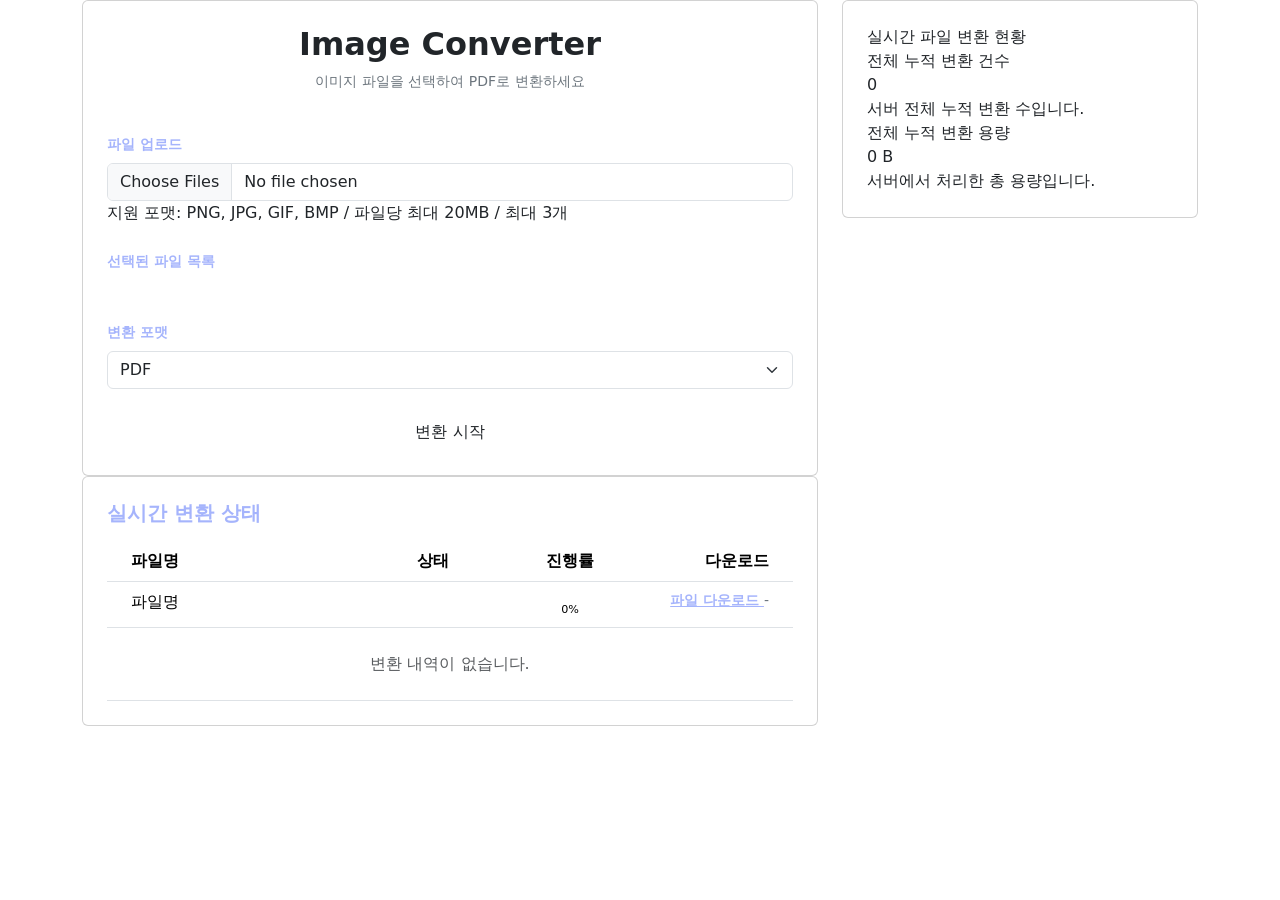
==== commit f5be4c26: "[chore]: front 구조 변경" ====
--- a/api-app/src/main/resources/templates/convert.html
+++ b/api-app/src/main/resources/templates/convert.html
@@ -22,25 +22,17 @@
                 <form id="uploadForm">
                     <div class="mb-4">
                         <label class="form-label small text-uppercase fw-bold" style="color:#a5b4fc">파일 업로드</label>
-                        <input
-                                class="form-control"
-                                type="file"
-                                id="fileInput"
-                                name="files"
-                                multiple
-                                accept=".png,.jpg,.jpeg,.gif,.bmp"
-                                required
-                        >
+                        <input class="form-control" type="file" id="fileInput" name="files" multiple
+                               accept=".png,.jpg,.jpeg,.gif,.bmp" required>
                         <div class="helper-text">
-                            지원 포맷: PNG, JPG(JPEG), GIF, BMP / 파일당 최대 20MB / 최대 3개
+                            지원 포맷: PNG, JPG, GIF, BMP / 파일당 최대 20MB / 최대 3개
                         </div>
                     </div>
 
                     <div class="mb-4">
                         <label class="form-label small text-uppercase fw-bold" style="color:#a5b4fc">선택된 파일 목록</label>
                         <div class="file-list-container p-2">
-                            <ul id="fileList" class="list-group list-group-flush">
-                            </ul>
+                            <ul id="fileList" class="list-group list-group-flush"></ul>
                         </div>
                     </div>
 
@@ -63,42 +55,35 @@
                     <table class="table mb-0" style="table-layout: fixed; width: 100%;">
                         <thead style="background: rgba(255,255,255,0.05)">
                         <tr>
-                            <th style="width: 35%">파일명</th>
+                            <th style="width: 40%; padding-left: 24px;">파일명</th>
                             <th class="text-center" style="width: 15%">상태</th>
                             <th class="text-center" style="width: 25%">진행률</th>
-                            <th style="width: 25%">다운로드</th>
+                            <th class="text-end" style="width: 20%; padding-right: 24px;">다운로드</th>
                         </tr>
                         </thead>
                         <tbody id="status-tbody">
-                        <tr th:each="history : ${histories}"
-                            class="history-row"
-                            th:data-id="${history.historyId}"
-                            th:data-s3-filename="${history.s3FileName}">
-
-                            <td th:text="${history.originalFile}" class="text-truncate">파일명</td>
+                        <tr th:each="history : ${histories}" class="history-row" th:data-s3-filename="${history.s3FileName}">
+                            <td th:text="${history.originalFile}" class="text-truncate" style="padding-left: 24px;">파일명</td>
                             <td class="status-cell text-center">
-                                <span class="badge"
-                                      th:classappend="${history.status == '3' ? 'bg-success' : (history.status == '2' ? 'bg-primary' : 'bg-secondary')}"
+                                <span class="badge" th:classappend="${history.status == '3' ? 'bg-success' : (history.status == '2' ? 'bg-primary' : 'bg-secondary')}"
                                       th:text="${history.status == '3' ? '완료' : (history.status == '2' ? '진행 중' : '대기 중')}">대기 중</span>
                             </td>
                             <td class="progress-cell" style="vertical-align: middle;">
                                 <div class="progress" style="height: 8px; background: rgba(255,255,255,0.1);">
                                     <div class="progress-bar progress-bar-striped progress-bar-animated bg-info"
-                                         role="progressbar"
-                                         th:style="'width: ' + ${history.percent ?: 0} + '%'"></div>
+                                         role="progressbar" th:style="'width: ' + ${history.percent ?: 0} + '%'"></div>
                                 </div>
                                 <small class="percent-text d-block text-center mt-1" style="font-size: 0.7rem;"
                                        th:text="${(history.percent ?: 0) + '%'}">0%</small>
                             </td>
-                            <td class="message-cell small">
+                            <td class="message-cell small text-end" style="padding-right: 24px;">
                                 <th:block th:if="${history.status == '3' and history.convertedFile != null and !history.convertedFile.trim().isEmpty()}">
-                                    <span class="download-link"
-                                          th:onclick="window.handleDownloadRequest([[${history.convertedFile}]])"
+                                    <span class="download-link" th:onclick="window.handleDownloadRequest([[${history.convertedFile}]])"
                                           style="color: #a5b4fc; cursor: pointer; text-decoration: underline; font-weight: bold;">
                                         파일 다운로드
                                     </span>
                                 </th:block>
-                                <th:block th:unless="${history.status == '3' and history.convertedFile != null and !history.convertedFile.trim().isEmpty()}">
+                                <th:block th:unless="${history.status == '3'}">
                                     <span class="text-secondary" th:text="${history.message ?: '-'}">-</span>
                                 </th:block>
                             </td>
@@ -118,12 +103,12 @@
                 <div class="stats-box">
                     <div class="stats-label">전체 누적 변환 건수</div>
                     <div id="globalCompletedCount" class="stats-value">0</div>
-                    <div class="stats-subtext">서버 전체에서 누적된 변환 수입니다.</div>
+                    <div class="stats-subtext">서버 전체 누적 변환 수입니다.</div>
                 </div>
                 <div class="stats-box mb-0">
                     <div class="stats-label">전체 누적 변환 용량</div>
                     <div id="globalCompletedBytes" class="stats-value">0 B</div>
-                    <div class="stats-subtext">서버에서 처리한 총 용량 합계입니다.</div>
+                    <div class="stats-subtext">서버에서 처리한 총 용량입니다.</div>
                 </div>
             </div>
         </div>
